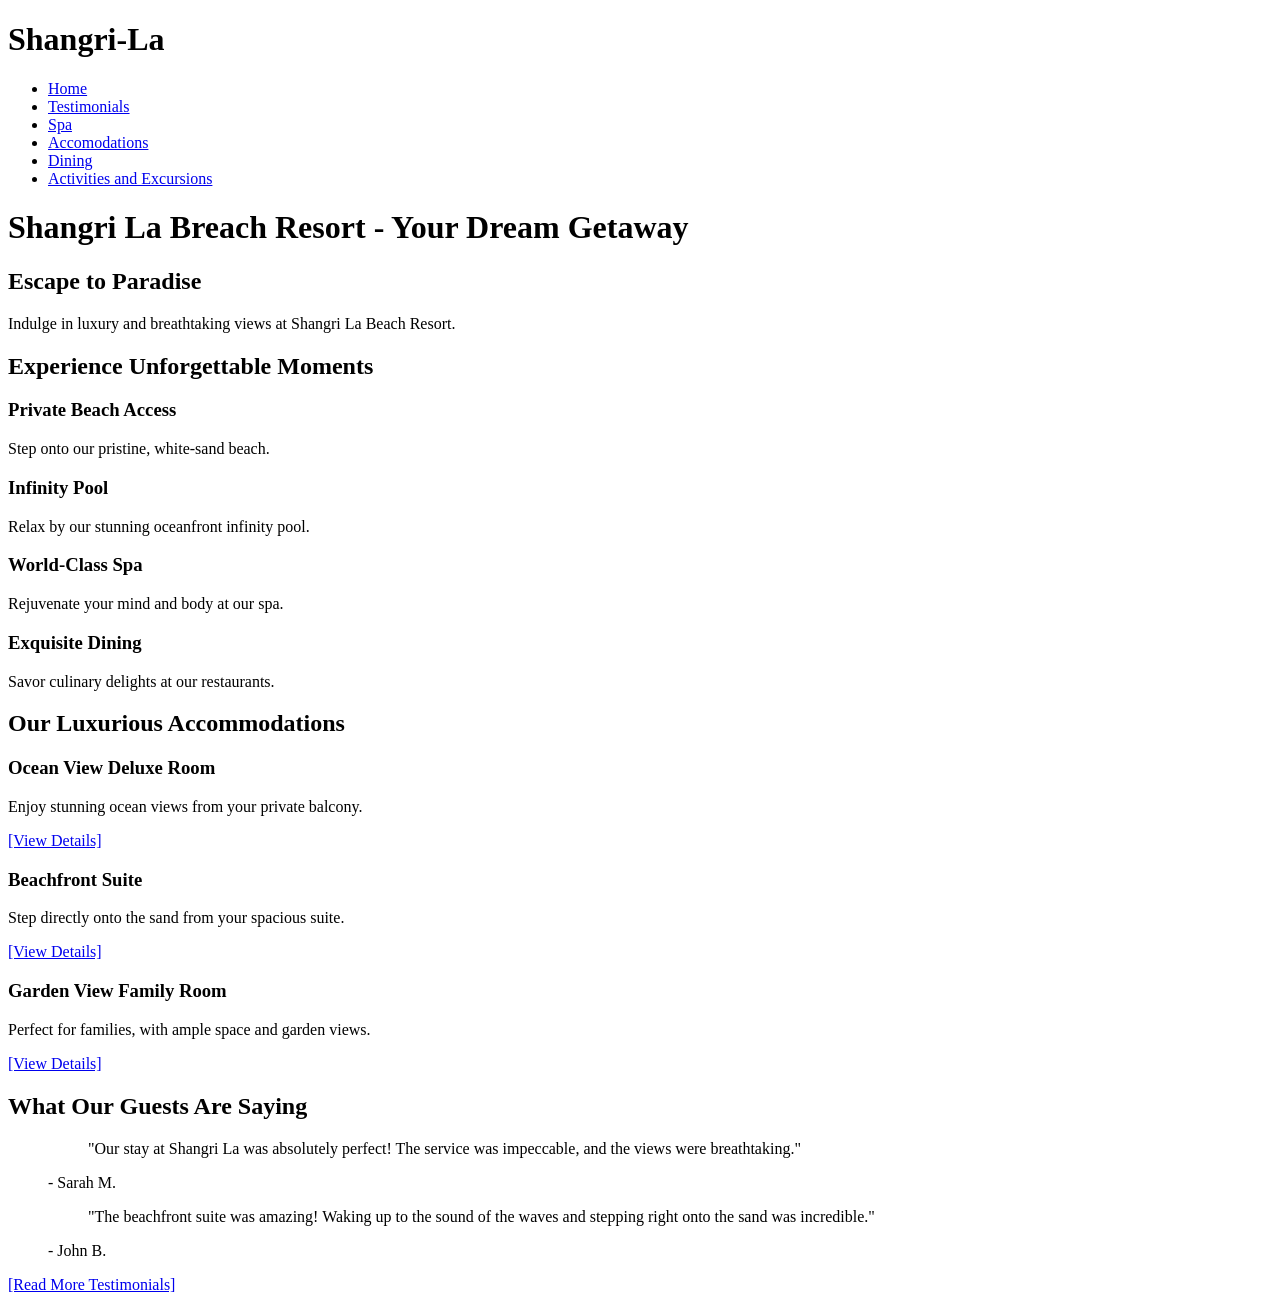
==== index.html @ 66b8288d "Finished HTML" ====
<!DOCTYPE html>
<html lang="en">

<head>
    <meta charset="UTF-8">
    <meta name="viewport" content="width=device-width, initial-scale=1.0">
    <title>Document</title>
</head>

<body>
    <header>
        <h1>Shangri-La</h1>
        <nav>
            <ul>
                <li><a href="index.html">Home</a></li>
                <li><a href="Testimonials.html">Testimonials</a></li>
                <li><a href="spa.html">Spa</a></li>
                <li><a href="accomodations.html">Accomodations</a></li>
                <li><a href="dining.html">Dining</a></li>
                <li><a href="activities.html">Activities and Excursions</a></li>
            </ul>
        </nav>
    </header>
    <main>
        <h1>Shangri La Breach Resort - Your Dream Getaway</h1>
        <section>

        </section>
        <h2>Escape to Paradise</h2>
        <p>Indulge in luxury and breathtaking views at Shangri La Beach Resort.</p>
        <section>
            <h2>Experience Unforgettable Moments</h2>
            <h3>Private Beach Access</h3>
            <p>Step onto our pristine, white-sand beach.</p>

            <h3>Infinity Pool</h3>
            <p>Relax by our stunning oceanfront infinity pool.</p>

            <h3>World-Class Spa</h3>
            <p>Rejuvenate your mind and body at our spa.</p>

            <h3>Exquisite Dining</h3>
            <p>Savor culinary delights at our restaurants.</p>
        </section>

        <section>
            <h2>Our Luxurious Accommodations</h2>
            <h3>Ocean View Deluxe Room</h3>
            <p>Enjoy stunning ocean views from your private balcony.</p>
            <a href="accomodations.html#OceanViewRoom">[View Details]</a>

            <h3>Beachfront Suite</h3>
            <p>Step directly onto the sand from your spacious suite.</p>
            <a href="accomodations.html#BeachFrontRoom">[View Details]</a>

            <h3>Garden View Family Room</h3>
            <p>Perfect for families, with ample space and garden views.</p>
            <a href="accomodations.html#GardenViewRoom">[View Details]</a>
        </section>

        <section>
            <h2>What Our Guests Are Saying</h2>
            <figure>
                <blockquote>"Our stay at Shangri La was absolutely perfect! The service was impeccable, and the views
                    were breathtaking."</blockquote>
                <figcaption>- Sarah M.</figcaption>
            </figure>

            <figure>
                <blockquote>"The beachfront suite was amazing! Waking up to the sound of the waves and stepping right onto
                    the sand was incredible."</blockquote>
                <figcaption>- John B.</figcaption>
            </figure>

            <a href="Testimonials.html">[Read More Testimonials]</a>
        </section>


    </main>
</body>

</html>
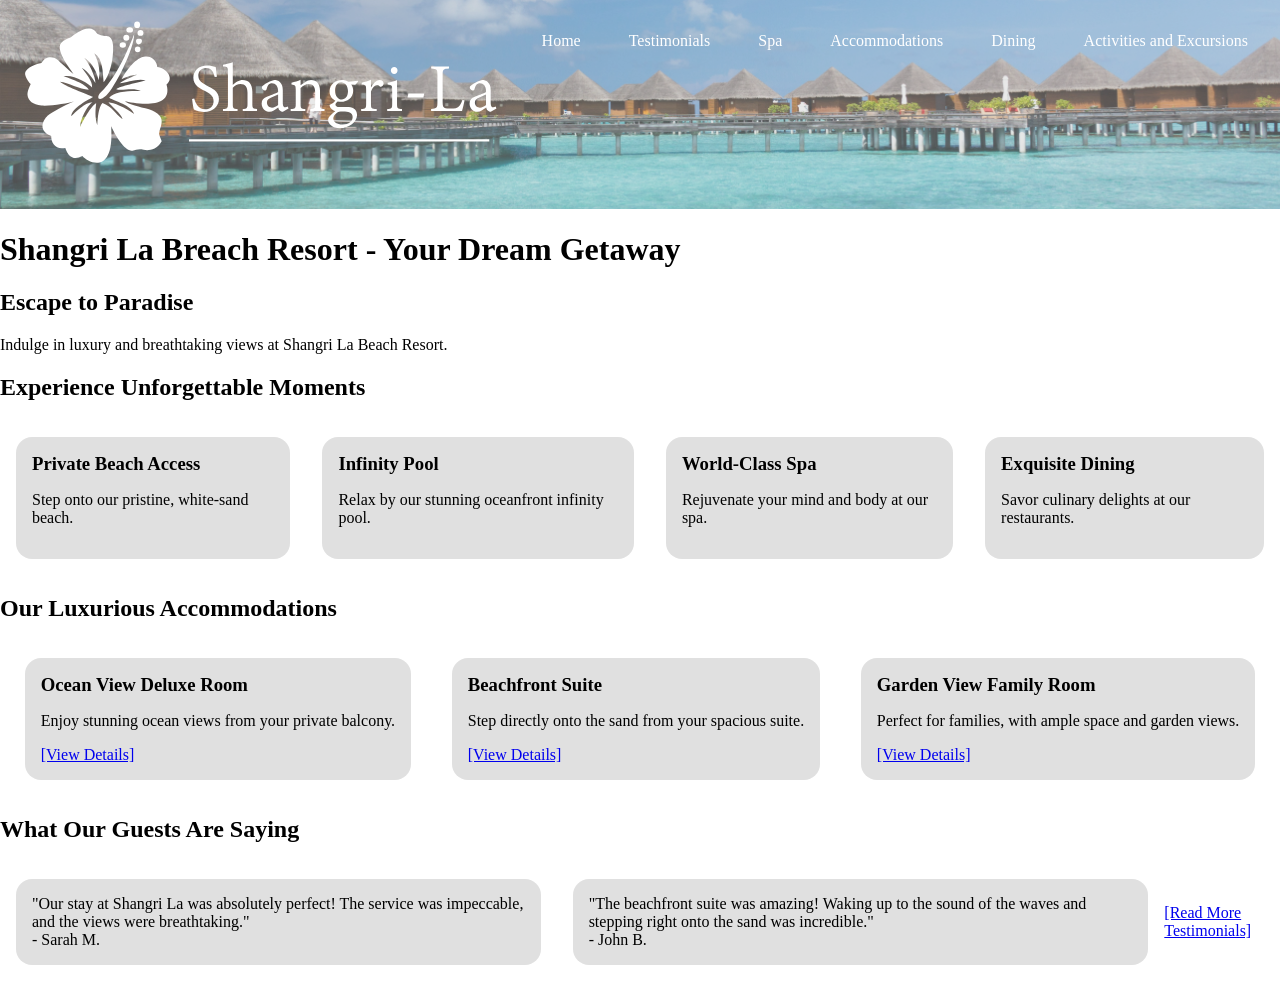
==== commit f64d9816: "CSS almost finished" ====
--- a/index.html
+++ b/index.html
@@ -4,22 +4,33 @@
 <head>
     <meta charset="UTF-8">
     <meta name="viewport" content="width=device-width, initial-scale=1.0">
-    <title>Document</title>
+    <script defer src="weather.js"></script>
+    <link rel="icon" href="media/favicon.png">
+    <link rel="stylesheet" href="styles.css">
+    <title>Shangri-La</title>
 </head>
 
 <body>
     <header>
-        <h1>Shangri-La</h1>
-        <nav>
-            <ul>
-                <li><a href="index.html">Home</a></li>
-                <li><a href="Testimonials.html">Testimonials</a></li>
-                <li><a href="spa.html">Spa</a></li>
-                <li><a href="accomodations.html">Accomodations</a></li>
-                <li><a href="dining.html">Dining</a></li>
-                <li><a href="activities.html">Activities and Excursions</a></li>
-            </ul>
-        </nav>
+        <section id="HeaderContent">
+            <section id="HeaderTopContent">
+                <img id="HeaderLogo" src="media/logo.svg">
+                <nav>
+                    <ul>
+                        <li><a href="index.html">Home</a></li>
+                        <li><a href="Testimonials.html">Testimonials</a></li>
+                        <li><a href="spa.html">Spa</a></li>
+                        <li><a href="accommodations.html">Accommodations</a></li>
+                        <li><a href="dining.html">Dining</a></li>
+                        <li><a href="activities.html">Activities and Excursions</a></li>
+                    </ul>
+                </nav>
+            </section>
+            <section id="WeatherSection">
+                <img id="WeatherIcon">
+                <p id="WeatherValue"></p>
+            </section>
+        </section>
     </header>
     <main>
         <h1>Shangri La Breach Resort - Your Dream Getaway</h1>
@@ -28,46 +39,65 @@
         </section>
         <h2>Escape to Paradise</h2>
         <p>Indulge in luxury and breathtaking views at Shangri La Beach Resort.</p>
-        <section>
-            <h2>Experience Unforgettable Moments</h2>
-            <h3>Private Beach Access</h3>
-            <p>Step onto our pristine, white-sand beach.</p>
 
-            <h3>Infinity Pool</h3>
-            <p>Relax by our stunning oceanfront infinity pool.</p>
+        <h2>Experience Unforgettable Moments</h2>
+        <section id="ExperienceMoments">
+            <section class="FlexGroup BackgroundBox">
+                <h3>Private Beach Access</h3>
+                <p>Step onto our pristine, white-sand beach.</p>
+            </section>
 
-            <h3>World-Class Spa</h3>
-            <p>Rejuvenate your mind and body at our spa.</p>
+            <section class="FlexGroup BackgroundBox">
+                <h3>Infinity Pool</h3>
+                <p>Relax by our stunning oceanfront infinity pool.</p>
+            </section>
 
-            <h3>Exquisite Dining</h3>
-            <p>Savor culinary delights at our restaurants.</p>
+            <section class="FlexGroup BackgroundBox">
+                <h3>World-Class Spa</h3>
+                <p>Rejuvenate your mind and body at our spa.</p>
+            </section>
+
+            <section class="FlexGroup BackgroundBox">
+                <h3>Exquisite Dining</h3>
+                <p>Savor culinary delights at our restaurants.</p>
+            </section>
         </section>
 
-        <section>
-            <h2>Our Luxurious Accommodations</h2>
-            <h3>Ocean View Deluxe Room</h3>
-            <p>Enjoy stunning ocean views from your private balcony.</p>
-            <a href="accomodations.html#OceanViewRoom">[View Details]</a>
 
-            <h3>Beachfront Suite</h3>
-            <p>Step directly onto the sand from your spacious suite.</p>
-            <a href="accomodations.html#BeachFrontRoom">[View Details]</a>
+        <h2>Our Luxurious Accommodations</h2>
+        <section id="LuxuriousAccommodations">
 
-            <h3>Garden View Family Room</h3>
-            <p>Perfect for families, with ample space and garden views.</p>
-            <a href="accomodations.html#GardenViewRoom">[View Details]</a>
+            <section class="FlexGroup BackgroundBox">
+                <h3>Ocean View Deluxe Room</h3>
+                <p>Enjoy stunning ocean views from your private balcony.</p>
+                <a href="accomodations.html#OceanViewRoom">[View Details]</a>
+            </section>
+
+            <section class="FlexGroup BackgroundBox">
+                <h3>Beachfront Suite</h3>
+                <p>Step directly onto the sand from your spacious suite.</p>
+                <a href="accomodations.html#BeachFrontRoom">[View Details]</a>
+            </section>
+
+            <section class="FlexGroup BackgroundBox">
+                <h3>Garden View Family Room</h3>
+                <p>Perfect for families, with ample space and garden views.</p>
+                <a href="accomodations.html#GardenViewRoom">[View Details]</a>
+            </section>
         </section>
 
-        <section>
-            <h2>What Our Guests Are Saying</h2>
-            <figure>
+
+        <h2>What Our Guests Are Saying</h2>
+        <section id="WhatGuestsSaying">
+            <figure class="FlexGroup BackgroundBox">
                 <blockquote>"Our stay at Shangri La was absolutely perfect! The service was impeccable, and the views
                     were breathtaking."</blockquote>
                 <figcaption>- Sarah M.</figcaption>
             </figure>
 
-            <figure>
-                <blockquote>"The beachfront suite was amazing! Waking up to the sound of the waves and stepping right onto
+            <figure class="FlexGroup BackgroundBox">
+                <blockquote>"The beachfront suite was amazing! Waking up to the sound of the waves and stepping right
+                    onto
                     the sand was incredible."</blockquote>
                 <figcaption>- John B.</figcaption>
             </figure>
--- a/styles.css
+++ b/styles.css
@@ -0,0 +1,169 @@
+* {
+    box-sizing: border-box;
+}
+
+body {
+    margin:0;
+}
+
+/* Header */
+
+header {
+
+    background-image: url("media/beach-huts.jpg");
+
+    background-position-y: 55%;
+    background-position-x:center;
+    background-size: cover;
+}
+
+#HeaderContent {
+    background-color: rgba(200,200,200,0.4)
+}
+
+#HeaderTopContent {
+    display: flex;
+    width: 100%;
+    justify-content: space-between;
+    height: 70%;
+}
+
+#HeaderLogo {
+    padding-top:1em;
+    padding-left:1em;
+    max-width: 40%;
+}
+
+header nav {
+    padding-right:2em;
+    padding-top:2em;
+}
+
+header nav ul {
+    display:flex;
+    list-style:none;
+    justify-self: end;
+    padding: 0;
+    gap: 3em;
+    height:100%;
+    margin:0;
+}
+
+header nav ul li a {
+    text-decoration: none;
+    color:white;
+}
+
+#WeatherSection {
+    display:flex;
+    justify-content: end;
+    padding-right:2em;
+}
+
+#WeatherValue {
+    align-self: center;
+    color:white;
+}
+
+/* Home Page */
+
+#ExperienceMoments, #LuxuriousAccommodations, #WhatGuestsSaying{
+    display: flex;
+    width:100%;
+    justify-content: space-evenly;
+}
+
+.FlexGroup {
+    padding:1em;
+    margin:1em;
+}
+
+.FlexGroup h3 {
+    margin: 0;
+}
+
+figcaption {
+    justify-self: end;
+}
+
+#WhatGuestsSaying a {
+    align-self: center;
+}
+
+/* Testimonials Page */
+
+#Testimonials {
+    display: flex;
+    max-width: 100%;
+    flex-wrap: wrap;
+    justify-content: space-evenly;
+}
+
+#Testimonials .FlexGroup {
+    max-width:20%;
+    margin:1em 5em;
+}
+
+blockquote {
+    margin: 0;
+}
+
+/* Accommodations page */
+
+.FlexBlock img {
+    max-width: 30%;
+    height: auto;
+}
+
+#ActivitiesExcursions {
+    display:flex;
+    gap:2em;
+    margin: 0 1em;
+    padding: 1em;
+}
+
+#ActivitiesExcursions ul {
+    margin:0;
+}
+
+.ActivitiesMenu {
+    display:flex;
+    flex-direction: column;
+    gap:1em;
+    background-color: rgba(100,100,100,0.2);
+    padding: 1em;
+    border-radius: 1em;
+    justify-content: space-evenly;
+}
+
+/* ComponentClasses */
+
+.FlexBlock {
+    display:flex;
+}
+
+.BackgroundBox {
+    background-color: rgba(100,100,100,0.2);
+    border-radius: 1em;
+}
+
+.RightJustified {
+    justify-content: end;
+}
+
+.FlexCenter {
+    justify-content: center;
+}
+
+.Clamped {
+    max-width:30%;
+}
+
+.Clumped {
+    max-width:60%;
+}
+
+.TextCenter {
+    display:flex;
+    justify-content: center;
+}
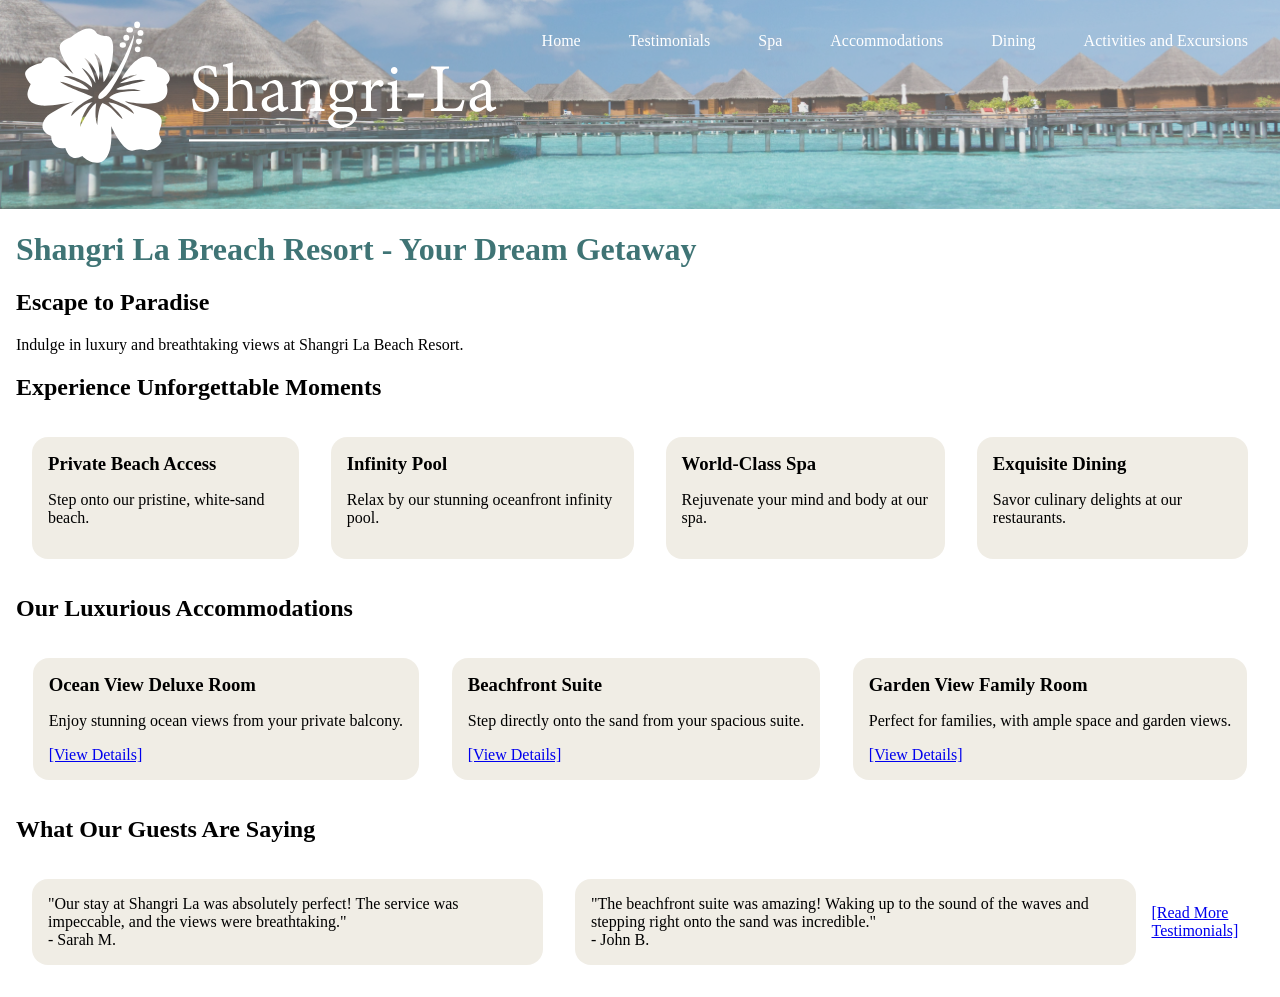
==== commit 9eeafc92: "CSS finished V1" ====
--- a/index.html
+++ b/index.html
@@ -34,9 +34,7 @@
     </header>
     <main>
         <h1>Shangri La Breach Resort - Your Dream Getaway</h1>
-        <section>
 
-        </section>
         <h2>Escape to Paradise</h2>
         <p>Indulge in luxury and breathtaking views at Shangri La Beach Resort.</p>
 
@@ -70,19 +68,19 @@
             <section class="FlexGroup BackgroundBox">
                 <h3>Ocean View Deluxe Room</h3>
                 <p>Enjoy stunning ocean views from your private balcony.</p>
-                <a href="accomodations.html#OceanViewRoom">[View Details]</a>
+                <a href="accommodations.html#OceanViewRoom">[View Details]</a>
             </section>
 
             <section class="FlexGroup BackgroundBox">
                 <h3>Beachfront Suite</h3>
                 <p>Step directly onto the sand from your spacious suite.</p>
-                <a href="accomodations.html#BeachFrontRoom">[View Details]</a>
+                <a href="accommodations.html#BeachFrontRoom">[View Details]</a>
             </section>
 
             <section class="FlexGroup BackgroundBox">
                 <h3>Garden View Family Room</h3>
                 <p>Perfect for families, with ample space and garden views.</p>
-                <a href="accomodations.html#GardenViewRoom">[View Details]</a>
+                <a href="accommodations.html#GardenViewRoom">[View Details]</a>
             </section>
         </section>
 
--- a/styles.css
+++ b/styles.css
@@ -4,6 +4,14 @@
 
 body {
     margin:0;
+}
+
+main {
+    margin: 1em;
+}
+
+h1 {
+    color: #3f7475;
 }
 
 /* Header */
@@ -118,7 +126,6 @@
 #ActivitiesExcursions {
     display:flex;
     gap:2em;
-    margin: 0 1em;
     padding: 1em;
 }
 
@@ -126,24 +133,28 @@
     margin:0;
 }
 
-.ActivitiesMenu {
+/* ComponentClasses */
+
+.FlexColumn {
     display:flex;
     flex-direction: column;
     gap:1em;
-    background-color: rgba(100,100,100,0.2);
     padding: 1em;
-    border-radius: 1em;
     justify-content: space-evenly;
 }
 
-/* ComponentClasses */
-
 .FlexBlock {
     display:flex;
+    gap:1em;
 }
 
 .BackgroundBox {
-    background-color: rgba(100,100,100,0.2);
+    background-color: rgba(226,219,204,0.5);
+    border-radius: 1em;
+}
+
+.BackgroundBoxDark {
+    background-color: #ccc3b4;
     border-radius: 1em;
 }
 
